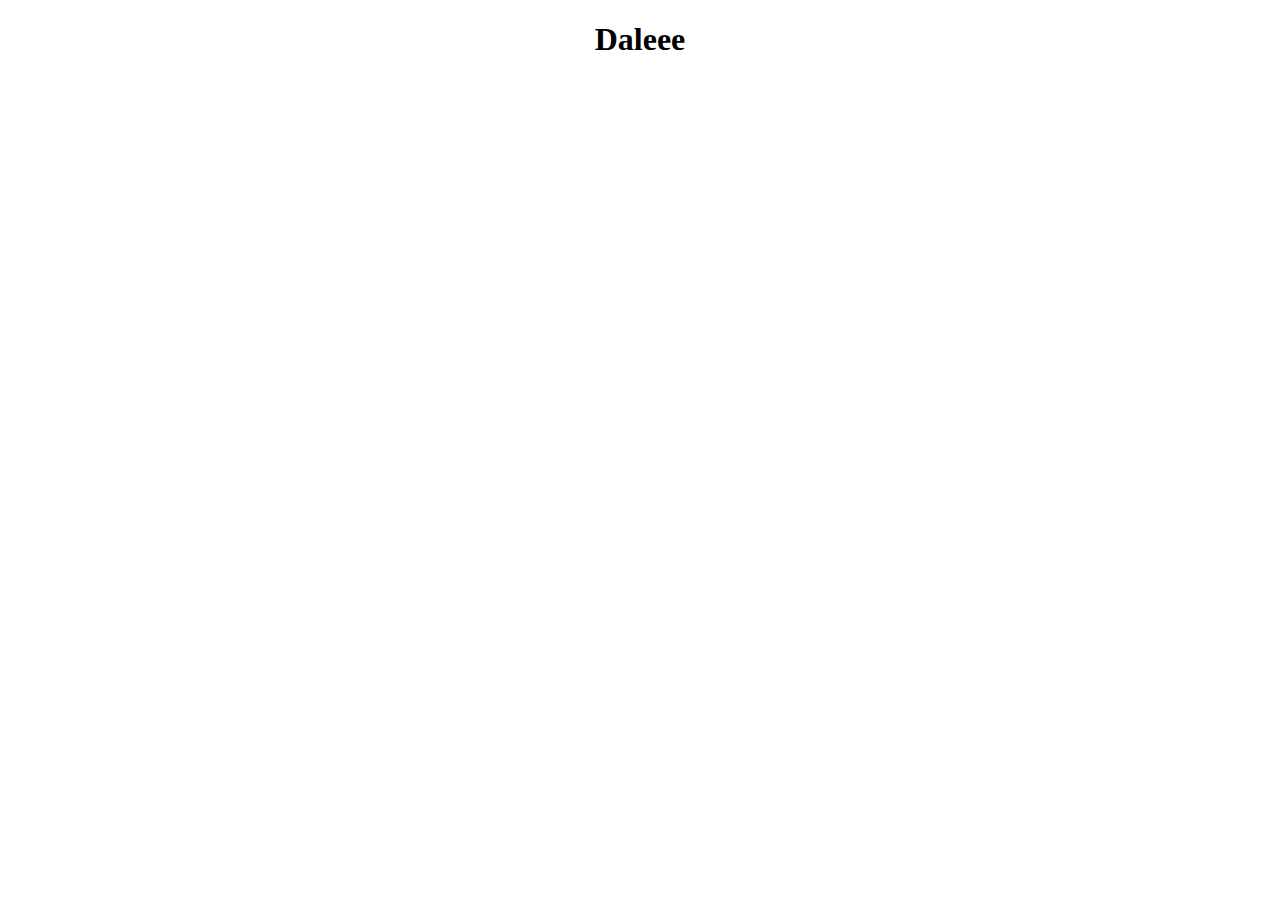
==== 1_Responsive/index.html @ fbc299a6 "testes" ====
<!DOCTYPE html>
<html lang="en">
<head>
    <meta charset="UTF-8">
    <meta name="viewport" content="width=device-width, initial-scale=1.0">
    <title>Document</title>
    <link rel="stylesheet" href="styles/styles.css">
</head>
<body>
    <h1>Daleee</h1>
</body>
</html>
---- 1_Responsive/styles/styles.css ----
h1 {
  display: flex;
  justify-content: center;
}/*# sourceMappingURL=styles.css.map */
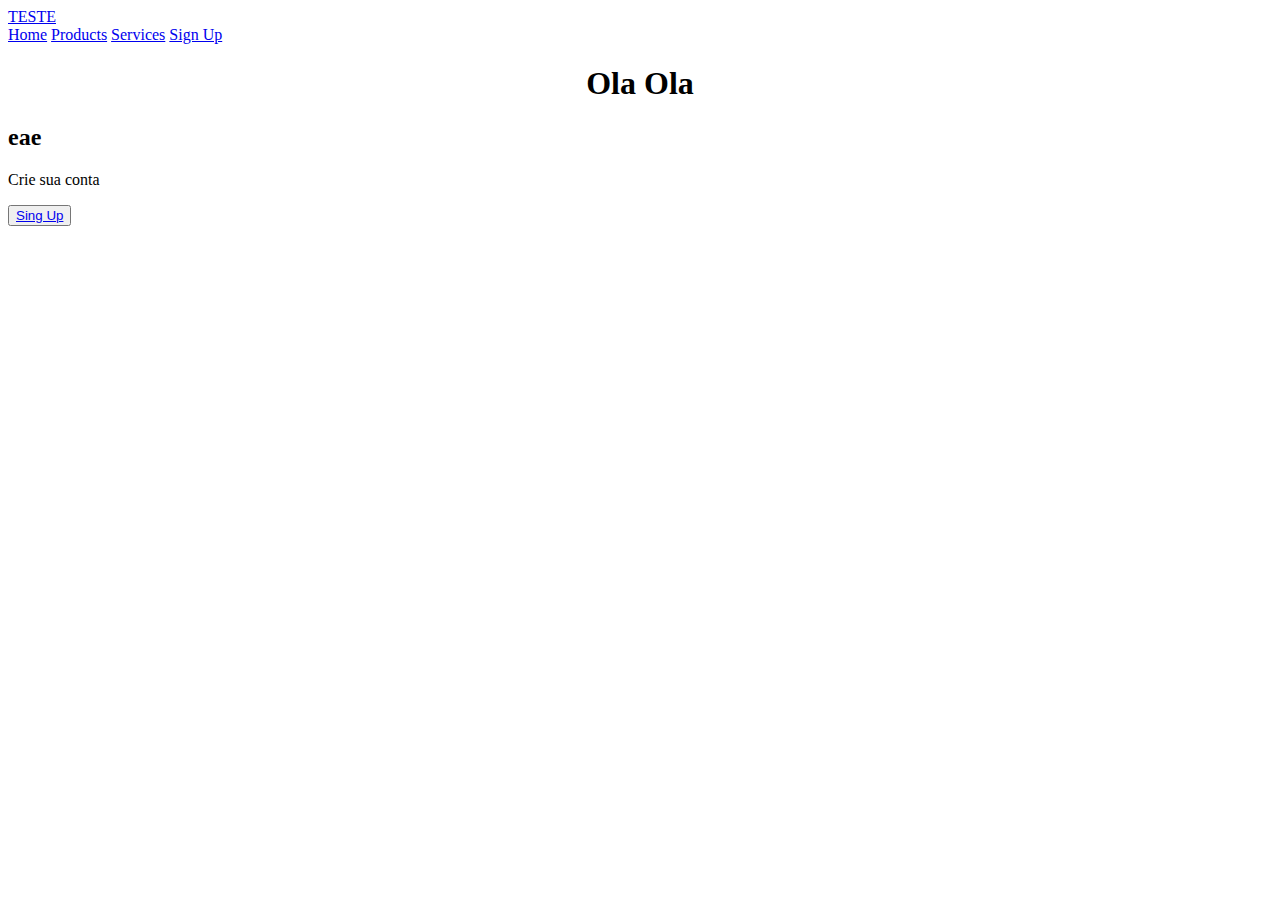
==== commit db9a5d33: "Inicio do Html" ====
--- a/1_Responsive/index.html
+++ b/1_Responsive/index.html
@@ -1,12 +1,45 @@
 <!DOCTYPE html>
 <html lang="en">
-<head>
-    <meta charset="UTF-8">
-    <meta name="viewport" content="width=device-width, initial-scale=1.0">
-    <title>Document</title>
-    <link rel="stylesheet" href="styles/styles.css">
-</head>
-<body>
-    <h1>Daleee</h1>
-</body>
-</html>+  <head>
+    <meta charset="UTF-8" />
+    <meta name="viewport" content="width=device-width, initial-scale=1.0" />
+    <link
+      rel="stylesheet"
+      href="https://use.fontawesome.com/releases/v5.15.1/css/all.css"
+      integrity="sha384-vp86vTRFVJgpjF9jiIGPEEqYqlDwgyBgEF109VFjmqGmIY/Y4HV4d3Gp2irVfcrp"
+      crossorigin="anonymous"
+    />
+    <title>Responsive</title>
+    <link rel="stylesheet" href="styles/styles.css" />
+  </head>
+  <body>
+
+    <!-- Navzinhas aqui -->
+    <nav class="navbar">
+        <a href="/" class="navbar__logo">TESTE</a>
+        <div class="navbars__barras">
+            <i class="fas fa-barras"></i></div>
+        <div class="navbar__menu">
+            <a href="/" class="navbar__menu--links">Home</a>
+            <a href="/" class="navbar__menu--links">Products</a>
+            <a href="/" class="navbar__menu--links">Services</a>
+            <a href="/" class="navbar__menu--links" id="sing">Sign Up</a>
+        </div>
+    </nav>
+        <div class="hero">
+            <div class="hero__container">
+                <div class="hero__container--left">
+                    <h1>Ola Ola</h1>
+                    <h2>eae</h2>
+                    <p>Crie sua conta</p>
+                    <button class="hero__container--btn">
+                        <a href="#">Sing Up</a>
+                    </button>
+                </div>
+                <div class="hero__container--right">
+                    <img src="/" alt="" class="hero__container--img">
+                </div>
+            </div>
+        </div>
+  </body>
+</html>
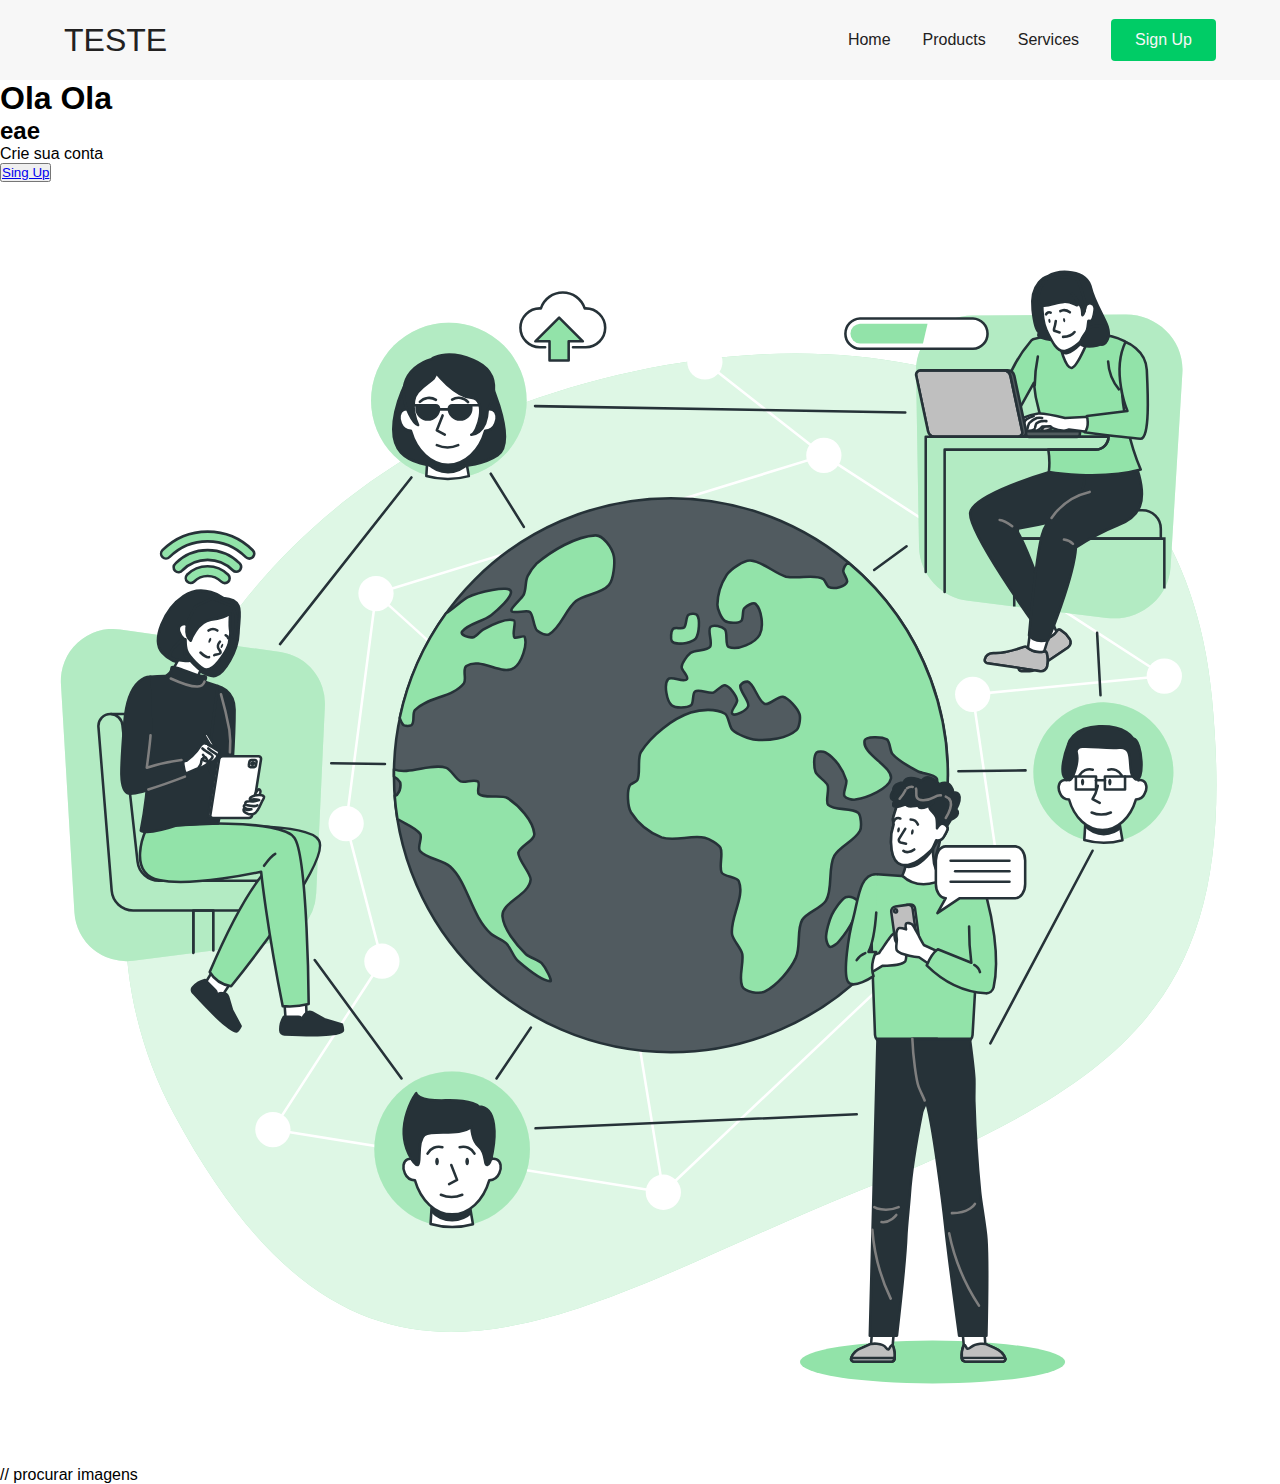
==== commit b7f8afac: "Header" ====
--- a/1_Responsive/index.html
+++ b/1_Responsive/index.html
@@ -17,8 +17,8 @@
     <!-- Navzinhas aqui -->
     <nav class="navbar">
         <a href="/" class="navbar__logo">TESTE</a>
-        <div class="navbars__barras">
-            <i class="fas fa-barras"></i></div>
+        <div class="navbar__bars">
+            <i class="fas fa-bars"></i></div>
         <div class="navbar__menu">
             <a href="/" class="navbar__menu--links">Home</a>
             <a href="/" class="navbar__menu--links">Products</a>
@@ -37,7 +37,7 @@
                     </button>
                 </div>
                 <div class="hero__container--right">
-                    <img src="/" alt="" class="hero__container--img">
+                    <img src="images/connect.svg" alt="" class="hero__container--img"> // procurar imagens
                 </div>
             </div>
         </div>
--- a/1_Responsive/styles/styles.css
+++ b/1_Responsive/styles/styles.css
@@ -1,4 +1,74 @@
-h1 {
+.navbar__menu--links, .navbar__menu, .navbar__logo {
   display: flex;
+  align-items: center;
+}
+
+.navbar {
+  background: #f7f7f7;
+  height: 80px;
+  display: flex;
+  justify-content: space-between;
+  padding: 0.5rem calc((100vw - 1200px) / 2);
+  z-index: 10;
+  position: relative;
+}
+.navbar__logo {
+  color: #222121;
+  cursor: pointer;
+  text-decoration: none;
+  font-size: 2rem;
+  margin-left: 24px;
+}
+.navbar__bars {
+  opacity: 0;
+}
+@media screen and (max-width: 768px) {
+  .navbar__bars {
+    color: #222121;
+    opacity: 1;
+    position: absolute;
+    top: 22px;
+    right: 20px;
+    font-size: 2rem;
+  }
+}
+.navbar__menu {
+  list-style: none;
+  text-align: center;
+  margin-right: 24px;
+}
+@media screen and (max-width: 768px) {
+  .navbar__menu {
+    display: none;
+  }
+}
+.navbar__menu--links {
+  color: #222121;
   justify-content: center;
+  text-decoration: none;
+  padding: 0 1rem;
+}
+.navbar__menu--links:hover {
+  color: #00cc66;
+  transition: all 0.3s ease;
+}
+.navbar__menu #sing {
+  padding: 12px 24px;
+  border: none;
+  outline: none;
+  border-radius: 4px;
+  background: #00cc66;
+  margin-left: 16px;
+  color: #f7f7f7;
+}
+.navbar__menu #sing:hover {
+  background: #fb4b4e;
+  transition: all 0.3s ease;
+}
+
+* {
+  box-sizing: border-box;
+  margin: 0;
+  padding: 0;
+  font-family: "Kumbh Sans", sans-serif;
 }/*# sourceMappingURL=styles.css.map */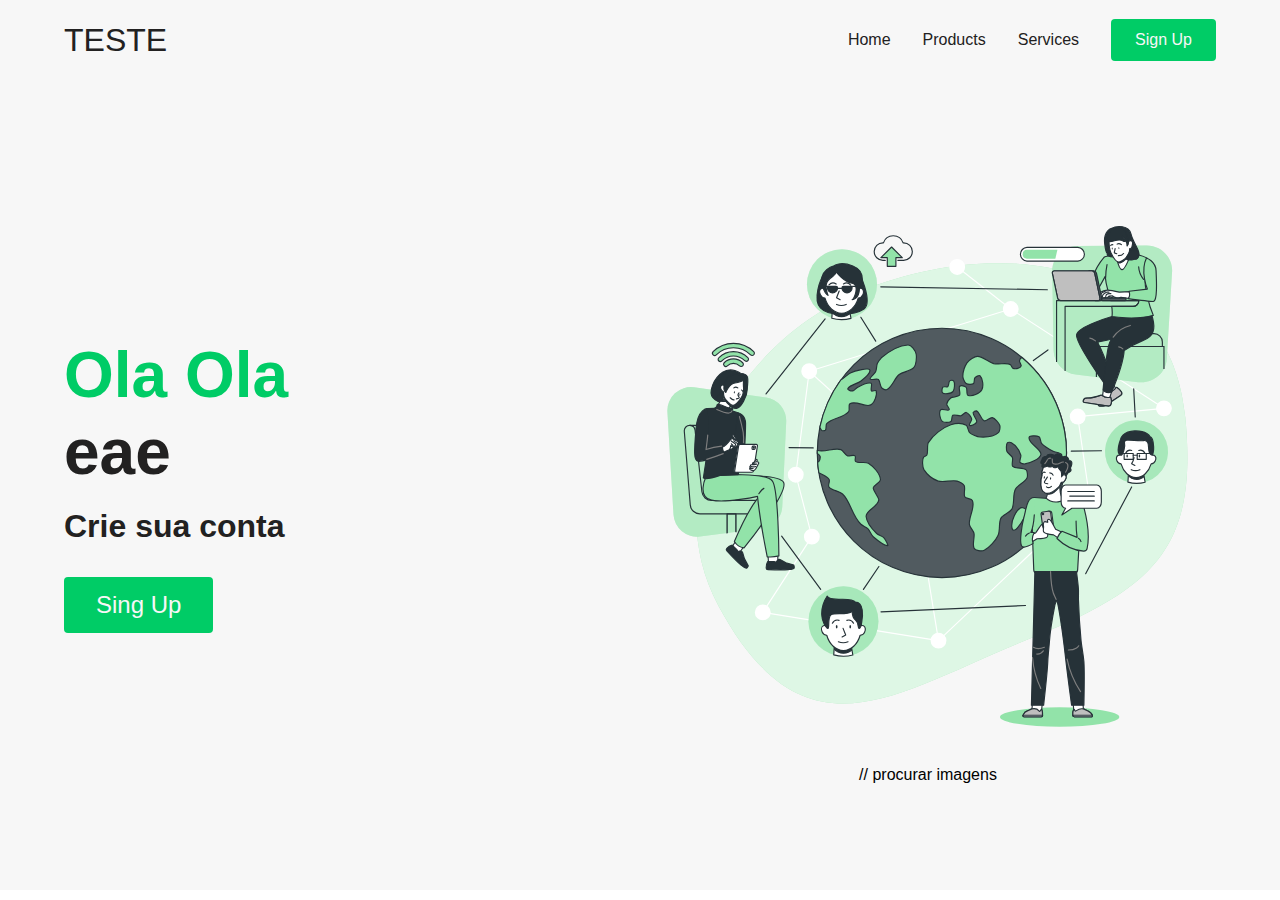
==== commit a25edb17: "Idioma" ====
--- a/1_Responsive/index.html
+++ b/1_Responsive/index.html
@@ -1,5 +1,5 @@
 <!DOCTYPE html>
-<html lang="en">
+<html lang="pt-br">
   <head>
     <meta charset="UTF-8" />
     <meta name="viewport" content="width=device-width, initial-scale=1.0" />
--- a/1_Responsive/styles/styles.css
+++ b/1_Responsive/styles/styles.css
@@ -71,4 +71,110 @@
   margin: 0;
   padding: 0;
   font-family: "Kumbh Sans", sans-serif;
+}
+
+.hero {
+  background-color: #f7f7f7;
+}
+.hero__container {
+  display: grid;
+  grid-template-columns: 1fr 1fr;
+  align-items: center;
+  justify-content: center;
+  margin: 0 auto;
+  height: 90vh;
+  z-index: 1;
+  width: 100%;
+  max-width: 1200px;
+  padding-right: 24px;
+  padding-left: 24px;
+}
+@media screen and (max-width: 768px) {
+  .hero__container {
+    grid-template-columns: 1fr;
+    height: 100%;
+  }
+}
+.hero__container--left {
+  width: 100%;
+  line-height: 1.2;
+}
+@media screen and (max-width: 768px) {
+  .hero__container--left {
+    padding: 5rem 0;
+  }
+}
+@media screen and (max-width: 280px) {
+  .hero__container--left {
+    line-height: 1.5;
+  }
+}
+.hero__container--left h1 {
+  font-size: 4rem;
+  color: #00cc66;
+}
+@media screen and (max-width: 280px) {
+  .hero__container--left h1 {
+    font-size: 1.5rem;
+  }
+}
+.hero__container--left h2 {
+  font-size: 4rem;
+  color: #222121;
+}
+@media screen and (max-width: 280px) {
+  .hero__container--left h2 {
+    font-size: 2rem;
+  }
+}
+.hero__container--left p {
+  font-size: 2rem;
+  color: #222121;
+  margin-top: 1rem;
+  font-weight: 700;
+}
+@media screen and (max-width: 280px) {
+  .hero__container--left p {
+    font-size: 2rem;
+  }
+}
+.hero__container--btn {
+  font-size: 1.5rem;
+  background-color: #00cc66;
+  padding: 14px 32px;
+  border: none;
+  border-radius: 4px;
+  color: #f7f7f7;
+  margin-top: 2rem;
+  cursor: pointer;
+  position: relative;
+  transition: all 0.3s;
+  outline: none;
+}
+.hero__container--btn a {
+  position: relative;
+  z-index: 2;
+  color: #f7f7f7;
+  text-decoration: none;
+}
+.hero__container--btn::after {
+  position: absolute;
+  content: "";
+  top: 0;
+  left: 0;
+  width: 0;
+  height: 100%;
+  background: #fb4b4e;
+  transition: all 0.3s;
+  border-radius: 4px;
+}
+.hero__container--btn:hover::after {
+  width: 100%;
+}
+.hero__container--right {
+  text-align: center;
+}
+.hero__container--img {
+  height: 100%;
+  width: 100%;
 }/*# sourceMappingURL=styles.css.map */